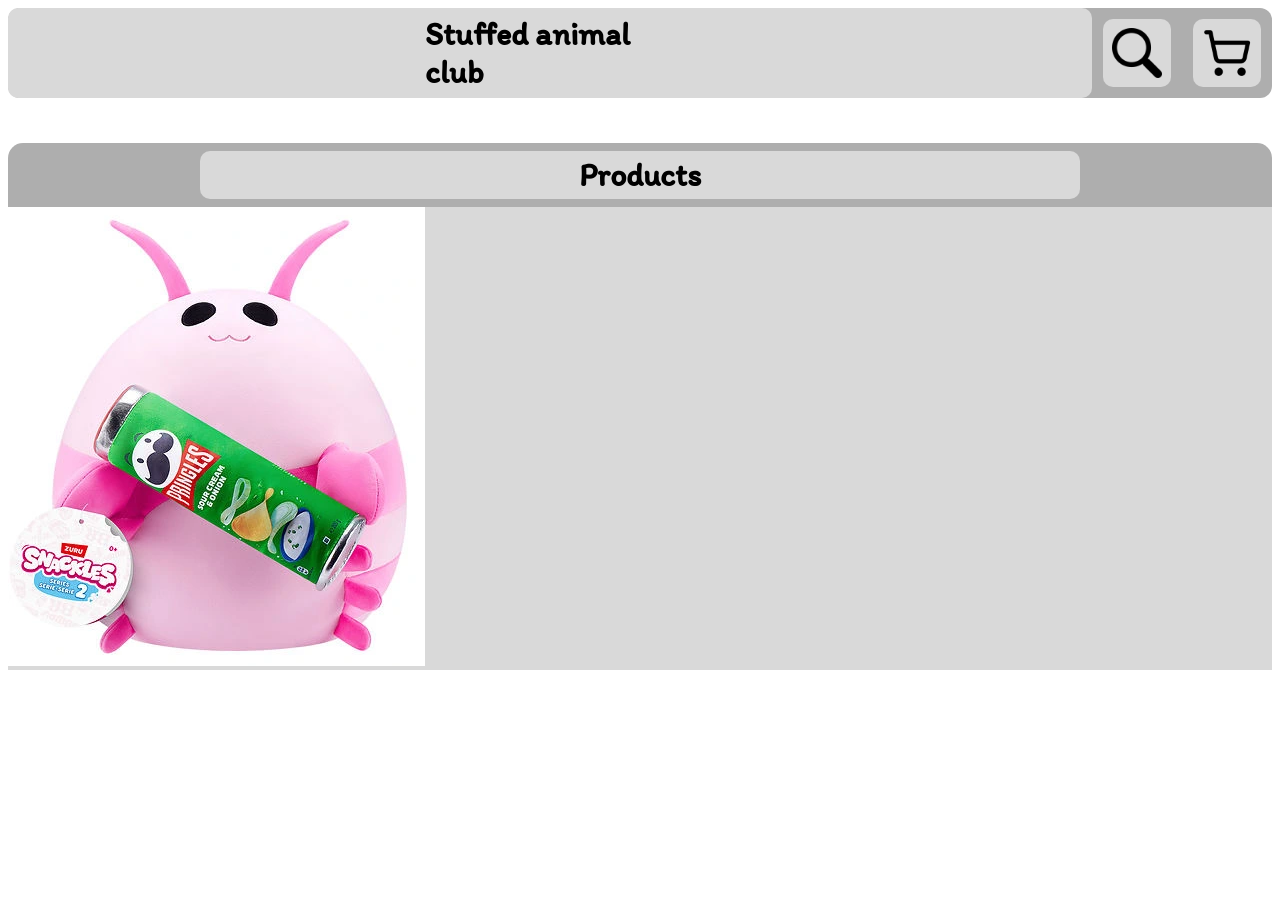
==== index.html @ b900f55c "first commit" ====
<!DOCTYPE html>
<html lang="en">
<head>
    <meta charset="UTF-8">
    <meta name="viewport" content="width=device-width, initial-scale=1.0">
    <title>Document</title>
    <link rel="stylesheet" href="style.css">
    <script defer src="scripts.js"></script>
</head>
<body>
    <header>
        <h1>Stuffed animal club</h1>
        <!--<button type="button"><img src="./img/ShoppingCart.webp" alt="Cart"></button>-->
        <img src="./img/Search.webp" alt="Search" onclick="test()">
        <img src="./img/ShoppingCart.webp" alt="Cart" onclick="test()">
    </header>
    <main>
        <div id="ProductHeader">
            <h1>Products</h1>
        </div>
        <div id="Products">
            <div id="SnacklePringles">
                <img src="./img/Pringles.webp" alt="Pringles snackle">
            </div>
        </div>
    </main>
</body>
</html>
---- style.css ----
@import url('https://fonts.googleapis.com/css2?family=Inter:ital,opsz,wght@0,14..32,100..900;1,14..32,100..900&family=Itim&family=Nunito:ital,wght@0,200..1000;1,200..1000&display=swap');
@media screen and (min-width: 1023px){
    body{
        display:grid;
        grid-template-columns: 1fr 1fr 1fr 1fr 1fr;
        grid-template-rows: 10vh 80vh 10vh;
        font-family: Itim;
    }
    header{
        grid-row: 1/2;
        grid-column: 1/6;
        display: flex;
        background-color: #AEAEAE;
        justify-content: space-around;
        border-radius: 12px;
        flex-direction: row;
        position: sticky;
        top: 5px
    }
    header>h1{
        background-color: #D9D9D9;
        padding-right: 33%;
        padding-left: 33%;
        padding-bottom: 0.8vh;
        padding-top: 0.8vh;
        border-radius: 10px;
        align-self: center;
    }
    header>img{
        display: flex;
        justify-content: stretch;
        padding: 1vh;
        margin: 1.2vh;
        background-color: #D9D9D9;
        border-radius: 10px;
    }
    header>img:hover{
        box-shadow: 5px 5px 10px rgba(109, 109, 109, 0.5);
        cursor: pointer;
    }


    main{
        grid-row: 2/3;
        grid-column: 1/6;
        margin-top: 5vh;
    }
    #ProductHeader{
        background-color:#AEAEAE;
        display: flex;
        justify-content: center;
        border-top-left-radius: 15px;
        border-top-right-radius: 15px;
    }
    #ProductHeader>h1{
        background-color: #D9D9D9;
        border-radius: 10px;
        padding-left: 30%;
        padding-right: 30%;
        padding-bottom: 5px;
        padding-top: 5px;
        margin-top: 8px;
        margin-bottom: 8px;
    }


    #Products{
        background-color: #D9D9D9;
    }
}
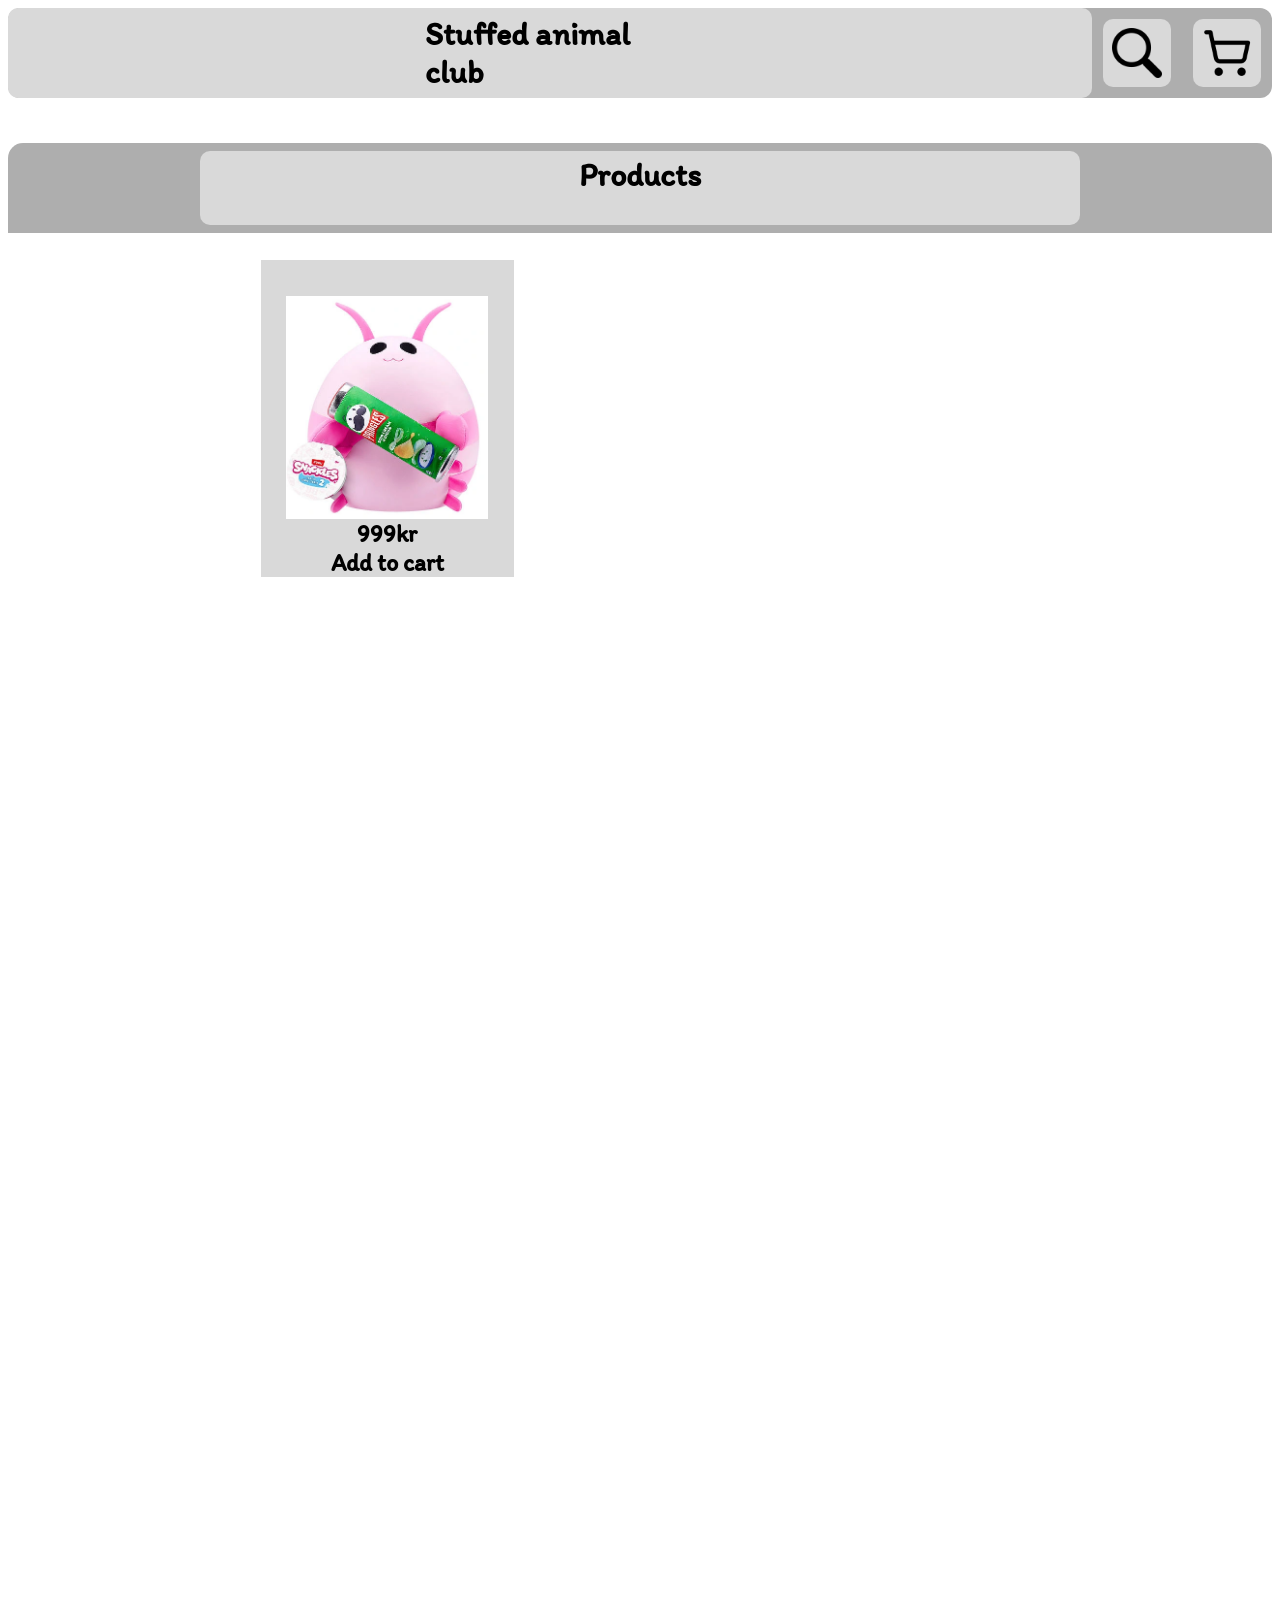
==== commit 07f7d7de: "Fixed layout of products" ====
--- a/index.html
+++ b/index.html
@@ -14,15 +14,16 @@
         <img src="./img/Search.webp" alt="Search" onclick="test()">
         <img src="./img/ShoppingCart.webp" alt="Cart" onclick="test()">
     </header>
-    <main>
-        <div id="ProductHeader">
+
+    <div id="ProductHeader">
             <h1>Products</h1>
+    </div>
+    <div id="SnacklePringles">
+        <div class="Products">
+            <img src="./img/Pringles.webp" alt="Pringles snackle">
+            <h2>999kr</h2>
+            <h2>Add to cart</h2>
         </div>
-        <div id="Products">
-            <div id="SnacklePringles">
-                <img src="./img/Pringles.webp" alt="Pringles snackle">
-            </div>
-        </div>
-    </main>
+    </div>
 </body>
 </html>
--- a/style.css
+++ b/style.css
@@ -2,8 +2,8 @@
 @media screen and (min-width: 1023px){
     body{
         display:grid;
-        grid-template-columns: 1fr 1fr 1fr 1fr 1fr;
-        grid-template-rows: 10vh 80vh 10vh;
+        grid-template-columns:1fr 1fr 1fr 1fr 1fr;
+        grid-template-rows: 10vh 5vh 10vh 50vh 50vh 50vh 10vh;
         font-family: Itim;
     }
     header{
@@ -40,17 +40,15 @@
     }
 
 
-    main{
-        grid-row: 2/3;
-        grid-column: 1/6;
-        margin-top: 5vh;
-    }
+
     #ProductHeader{
         background-color:#AEAEAE;
         display: flex;
         justify-content: center;
         border-top-left-radius: 15px;
         border-top-right-radius: 15px;
+        grid-row: 3/4;
+        grid-column: 1/6;
     }
     #ProductHeader>h1{
         background-color: #D9D9D9;
@@ -62,9 +60,28 @@
         margin-top: 8px;
         margin-bottom: 8px;
     }
-
-
-    #Products{
+    .Products{
         background-color: #D9D9D9;
+        display: flex;
+        flex-direction: column;
+        margin-top: 3vh;
+    }
+    .Products>img{
+        display: flex;
+        justify-content:stretch;
+        align-self: center;
+        max-width: 80%;
+        padding-top: 4vh;
+    }
+    .Products>h2{
+        align-self: center;
+        margin-top: 0px;
+        margin-bottom: 0px;
+    }
+    #SnacklePringles{
+        grid-row: 4/5;
+        grid-column: 2/3;
+        min-width: 0;
+        min-height: 0;
     }
 }
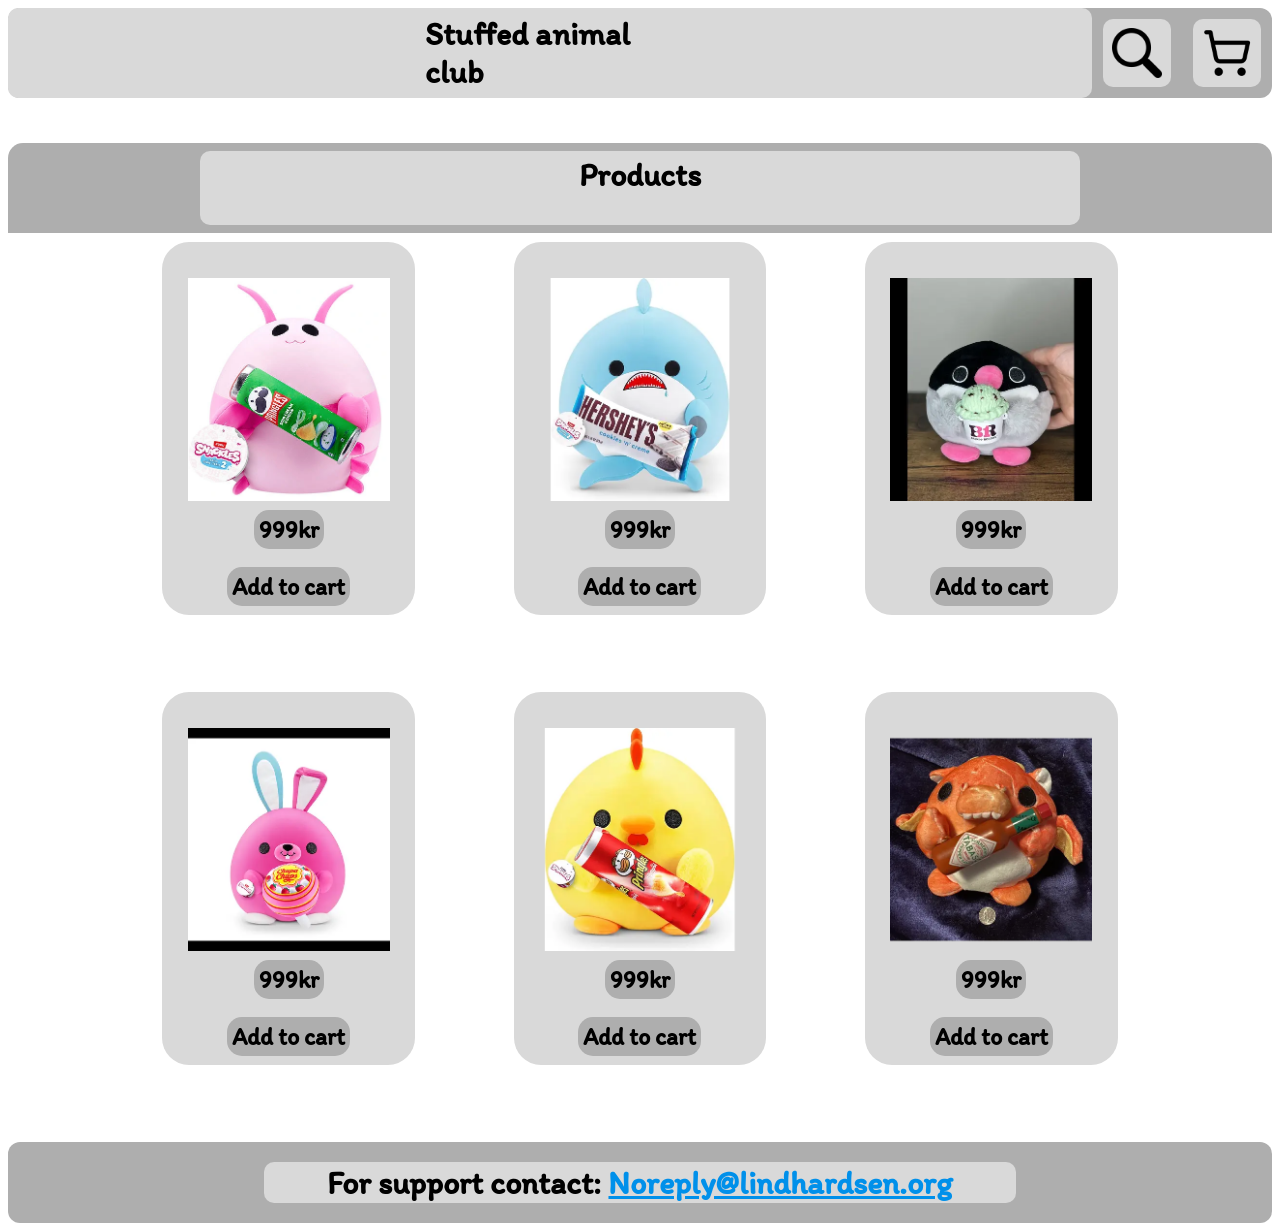
==== commit 77f0dac5: "Added all products and footer" ====
--- a/index.html
+++ b/index.html
@@ -11,8 +11,8 @@
     <header>
         <h1>Stuffed animal club</h1>
         <!--<button type="button"><img src="./img/ShoppingCart.webp" alt="Cart"></button>-->
-        <img src="./img/Search.webp" alt="Search" onclick="test()">
-        <img src="./img/ShoppingCart.webp" alt="Cart" onclick="test()">
+        <img class="Button" src="./img/Search.webp" alt="Search" onclick="test()">
+        <img class="Button" src="./img/ShoppingCart.webp" alt="Cart" onclick="test()">
     </header>
 
     <div id="ProductHeader">
@@ -22,8 +22,47 @@
         <div class="Products">
             <img src="./img/Pringles.webp" alt="Pringles snackle">
             <h2>999kr</h2>
-            <h2>Add to cart</h2>
+            <h2 class="Button">Add to cart</h2>
         </div>
     </div>
+    <div id="SnackleHershy">
+        <div class="Products">
+            <img src="./img/Hershy.webp" alt="Hershy snackle">
+            <h2>999kr</h2>
+            <h2 class="Button">Add to cart</h2>
+        </div>
+    </div>
+    <div id="SnackleBaskin">
+        <div class="Products">
+            <img src="./img/Baskin.webp" alt="Baskin snackle">
+            <h2>999kr</h2>
+            <h2 class="Button">Add to cart</h2>
+        </div>
+    </div>
+    <div id="SnackleChupa">
+        <div class="Products">
+            <img src="./img/Chupa.webp" alt="Chupa snackle">
+            <h2>999kr</h2>
+            <h2 class="Button">Add to cart</h2>
+        </div>
+    </div>
+    <div id="SnackleChicken">
+        <div class="Products">
+            <img src="./img/Chicken.webp" alt="Pringles snackle">
+            <h2>999kr</h2>
+            <h2 class="Button">Add to cart</h2>
+        </div>
+    </div>
+    <div id="SnackleSauce">
+        <div class="Products">
+            <img src="./img/Sauce.webp" alt="Pringles snackle">
+            <h2>999kr</h2>
+            <h2 class="Button">Add to cart</h2>
+        </div>
+    </div>
+
+    <footer>
+        <h1>For support contact: <a href="mailto:Noreply@lindhardsen.org">Noreply@lindhardsen.org</a></h1>
+    </footer>
 </body>
 </html>
--- a/style.css
+++ b/style.css
@@ -2,13 +2,13 @@
 @media screen and (min-width: 1023px){
     body{
         display:grid;
-        grid-template-columns:1fr 1fr 1fr 1fr 1fr;
-        grid-template-rows: 10vh 5vh 10vh 50vh 50vh 50vh 10vh;
+        grid-template-columns:0.5fr 1fr 0.25fr 1fr 0.25fr 1fr 0.5fr;
+        grid-template-rows: 10vh 5vh 10vh 50vh 50vh 10vh;
         font-family: Itim;
     }
     header{
         grid-row: 1/2;
-        grid-column: 1/6;
+        grid-column: 1/8;
         display: flex;
         background-color: #AEAEAE;
         justify-content: space-around;
@@ -34,11 +34,6 @@
         background-color: #D9D9D9;
         border-radius: 10px;
     }
-    header>img:hover{
-        box-shadow: 5px 5px 10px rgba(109, 109, 109, 0.5);
-        cursor: pointer;
-    }
-
 
 
     #ProductHeader{
@@ -48,7 +43,7 @@
         border-top-left-radius: 15px;
         border-top-right-radius: 15px;
         grid-row: 3/4;
-        grid-column: 1/6;
+        grid-column: 1/8;
     }
     #ProductHeader>h1{
         background-color: #D9D9D9;
@@ -64,7 +59,12 @@
         background-color: #D9D9D9;
         display: flex;
         flex-direction: column;
-        margin-top: 3vh;
+        margin-top: 1vh;
+        margin-bottom: 2vh;
+        margin-left: 5%;
+        margin-right: 5%;
+        border-radius: 27px;
+        align-self: center;
     }
     .Products>img{
         display: flex;
@@ -72,16 +72,81 @@
         align-self: center;
         max-width: 80%;
         padding-top: 4vh;
+        max-height: 28vh;
     }
     .Products>h2{
         align-self: center;
-        margin-top: 0px;
-        margin-bottom: 0px;
+        margin-top: 8px;
+        padding-bottom: 8px;
+        margin-bottom: 1vh;
+        margin-top: 1vh;
+        background-color: #AEAEAE;
+        border-radius: 15px;
+        padding-left: 5px;
+        padding: 5px;
     }
+
     #SnacklePringles{
         grid-row: 4/5;
         grid-column: 2/3;
         min-width: 0;
         min-height: 0;
     }
+    #SnackleHershy{
+        grid-row: 4/5;
+        grid-column: 4/5;
+        min-width: 0;
+        min-height: 0;
+    }
+    #SnackleBaskin{
+        grid-row: 4/5;
+        grid-column: 6/7;
+        min-width: 0;
+        min-height: 0;
+    }
+    #SnackleChupa{
+        grid-row: 5/6;
+        grid-column: 2/3;
+        min-width: 0;
+        min-height: 0;
+    }
+    #SnackleChicken{
+        grid-row: 5/6;
+        grid-column: 4/5;
+        min-width: 0;
+        min-height: 0;
+    }
+    #SnackleSauce{
+        grid-row: 5/6;
+        grid-column: 6/7;
+        min-width: 0;
+        min-height: 0;
+    }
+    footer{
+        margin-top: 1vh;
+        grid-row: 6/7;
+        grid-column: 1/8;
+        display: flex;
+        background-color: #AEAEAE;
+        justify-content: space-around;
+        border-radius: 12px;
+        flex-direction: row;
+    }
+    footer>h1{
+        padding-top: 0.2vh;
+        padding-bottom: 0.2vh;
+        padding-left: 5%;
+        padding-right: 5%;
+        background-color: #D9D9D9;
+        border-radius: 10px;
+        align-self: center;
+    }
+    a:link{
+        color: #0090EA;;
+    }
+
+}
+.Button:hover{
+    box-shadow: 5px 5px 10px rgba(109, 109, 109, 0.5);
+    cursor: pointer;
 }
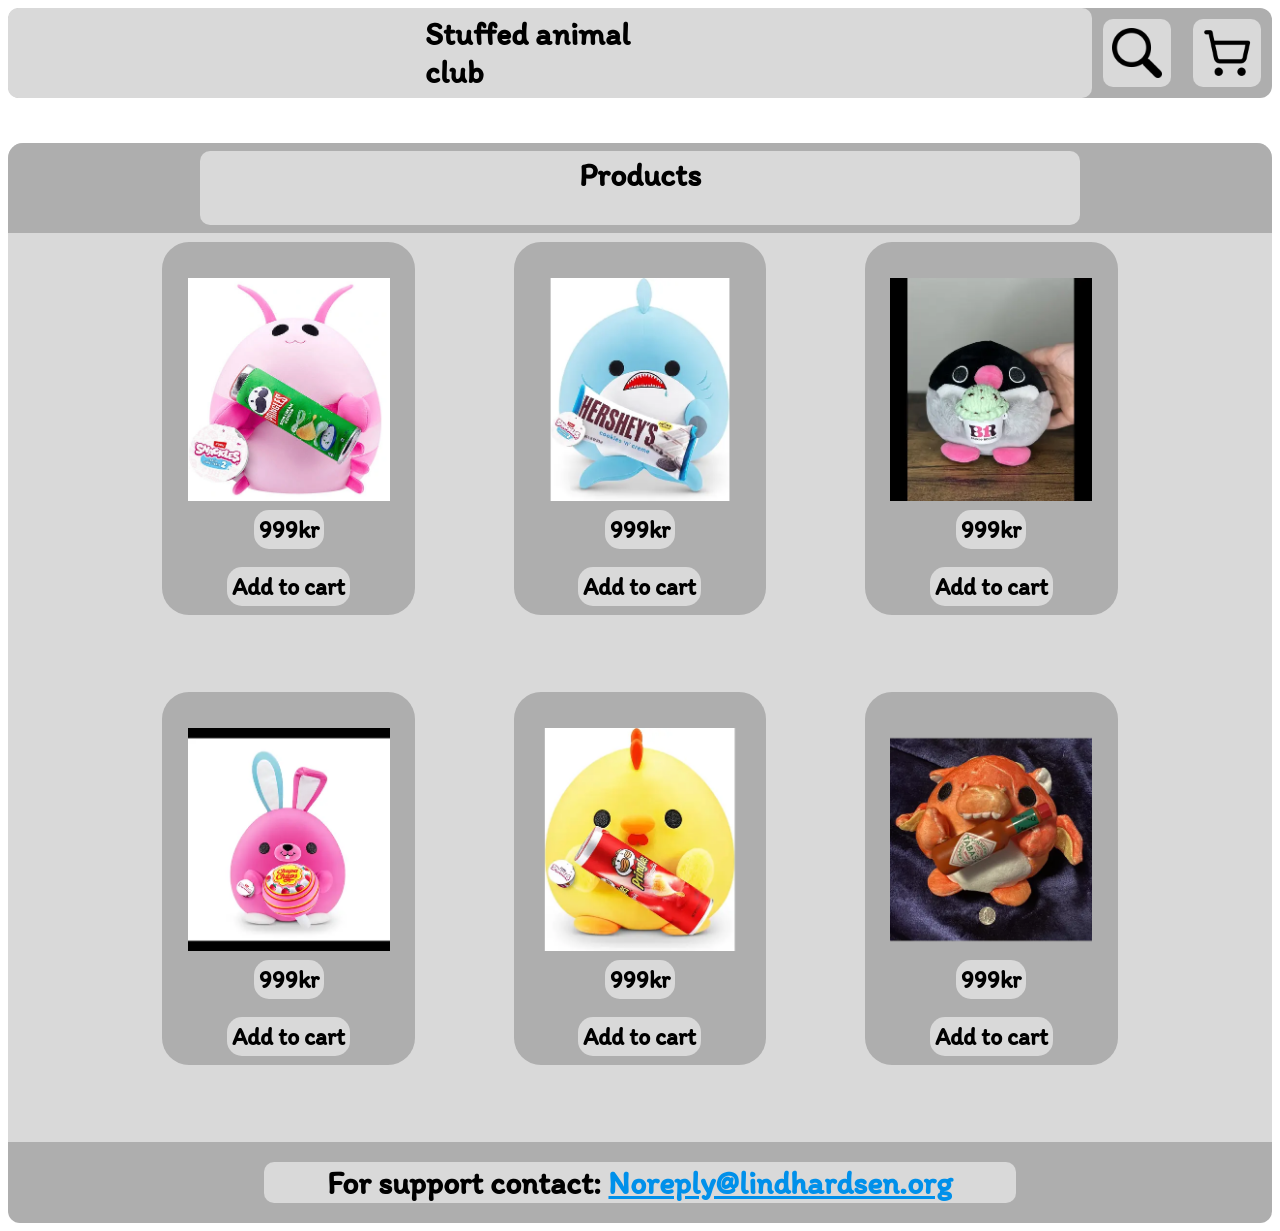
==== commit 3f23d1f5: "backup" ====
--- a/index.html
+++ b/index.html
@@ -3,7 +3,7 @@
 <head>
     <meta charset="UTF-8">
     <meta name="viewport" content="width=device-width, initial-scale=1.0">
-    <title>Document</title>
+    <title>Stuffed Animal Club</title>
     <link rel="stylesheet" href="style.css">
     <script defer src="scripts.js"></script>
 </head>
@@ -14,53 +14,52 @@
         <img class="Button" src="./img/Search.webp" alt="Search" onclick="test()">
         <img class="Button" src="./img/ShoppingCart.webp" alt="Cart" onclick="test()">
     </header>
-
-    <div id="ProductHeader">
+        <div id="ProductSection"></div>
+        <div id="ProductHeader">
             <h1>Products</h1>
-    </div>
-    <div id="SnacklePringles">
-        <div class="Products">
-            <img src="./img/Pringles.webp" alt="Pringles snackle">
-            <h2>999kr</h2>
-            <h2 class="Button">Add to cart</h2>
         </div>
-    </div>
-    <div id="SnackleHershy">
-        <div class="Products">
-            <img src="./img/Hershy.webp" alt="Hershy snackle">
-            <h2>999kr</h2>
-            <h2 class="Button">Add to cart</h2>
-        </div>
-    </div>
-    <div id="SnackleBaskin">
-        <div class="Products">
-            <img src="./img/Baskin.webp" alt="Baskin snackle">
-            <h2>999kr</h2>
-            <h2 class="Button">Add to cart</h2>
-        </div>
-    </div>
-    <div id="SnackleChupa">
-        <div class="Products">
-            <img src="./img/Chupa.webp" alt="Chupa snackle">
-            <h2>999kr</h2>
-            <h2 class="Button">Add to cart</h2>
-        </div>
-    </div>
-    <div id="SnackleChicken">
-        <div class="Products">
-            <img src="./img/Chicken.webp" alt="Pringles snackle">
-            <h2>999kr</h2>
-            <h2 class="Button">Add to cart</h2>
-        </div>
-    </div>
-    <div id="SnackleSauce">
-        <div class="Products">
-            <img src="./img/Sauce.webp" alt="Pringles snackle">
-            <h2>999kr</h2>
-            <h2 class="Button">Add to cart</h2>
-        </div>
-    </div>
-
+            <div id="SnacklePringles">
+                <div class="Products">
+                    <img src="./img/Pringles.webp" alt="Pringles snackle">
+                    <h2>999kr</h2>
+                    <h2 class="Button">Add to cart</h2>
+                </div>
+            </div>
+            <div id="SnackleHershy">
+                <div class="Products">
+                    <img src="./img/Hershy.webp" alt="Hershy snackle">
+                    <h2>999kr</h2>
+                    <h2 class="Button">Add to cart</h2>
+                </div>
+            </div>
+            <div id="SnackleBaskin">
+                <div class="Products">
+                    <img src="./img/Baskin.webp" alt="Baskin snackle">
+                    <h2>999kr</h2>
+                    <h2 class="Button">Add to cart</h2>
+                </div>
+            </div>
+            <div id="SnackleChupa">
+                <div class="Products">
+                    <img src="./img/Chupa.webp" alt="Chupa snackle">
+                    <h2>999kr</h2>
+                    <h2 class="Button">Add to cart</h2>
+                </div>
+            </div>
+            <div id="SnackleChicken">
+                <div class="Products">
+                    <img src="./img/Chicken.webp" alt="Pringles snackle">
+                    <h2>999kr</h2>
+                    <h2 class="Button">Add to cart</h2>
+                </div>
+            </div>
+            <div id="SnackleSauce">
+                <div class="Products">
+                    <img src="./img/Sauce.webp" alt="Pringles snackle">
+                    <h2>999kr</h2>
+                    <h2 class="Button">Add to cart</h2>
+                </div>
+            </div>
     <footer>
         <h1>For support contact: <a href="mailto:Noreply@lindhardsen.org">Noreply@lindhardsen.org</a></h1>
     </footer>
--- a/style.css
+++ b/style.css
@@ -35,7 +35,12 @@
         border-radius: 10px;
     }
 
-
+    #ProductSection{
+        grid-column: 1/8;
+        grid-row: 3/7;
+        background-color: #D9D9D9;
+        border-radius: 15px;
+    }
     #ProductHeader{
         background-color:#AEAEAE;
         display: flex;
@@ -44,6 +49,7 @@
         border-top-right-radius: 15px;
         grid-row: 3/4;
         grid-column: 1/8;
+        padding-top: 0;
     }
     #ProductHeader>h1{
         background-color: #D9D9D9;
@@ -56,7 +62,7 @@
         margin-bottom: 8px;
     }
     .Products{
-        background-color: #D9D9D9;
+        background-color: #AEAEAE;
         display: flex;
         flex-direction: column;
         margin-top: 1vh;
@@ -80,7 +86,7 @@
         padding-bottom: 8px;
         margin-bottom: 1vh;
         margin-top: 1vh;
-        background-color: #AEAEAE;
+        background-color: #D9D9D9;
         border-radius: 15px;
         padding-left: 5px;
         padding: 5px;
@@ -129,7 +135,8 @@
         display: flex;
         background-color: #AEAEAE;
         justify-content: space-around;
-        border-radius: 12px;
+        border-bottom-left-radius: 12px;
+        border-bottom-right-radius: 12px;
         flex-direction: row;
     }
     footer>h1{
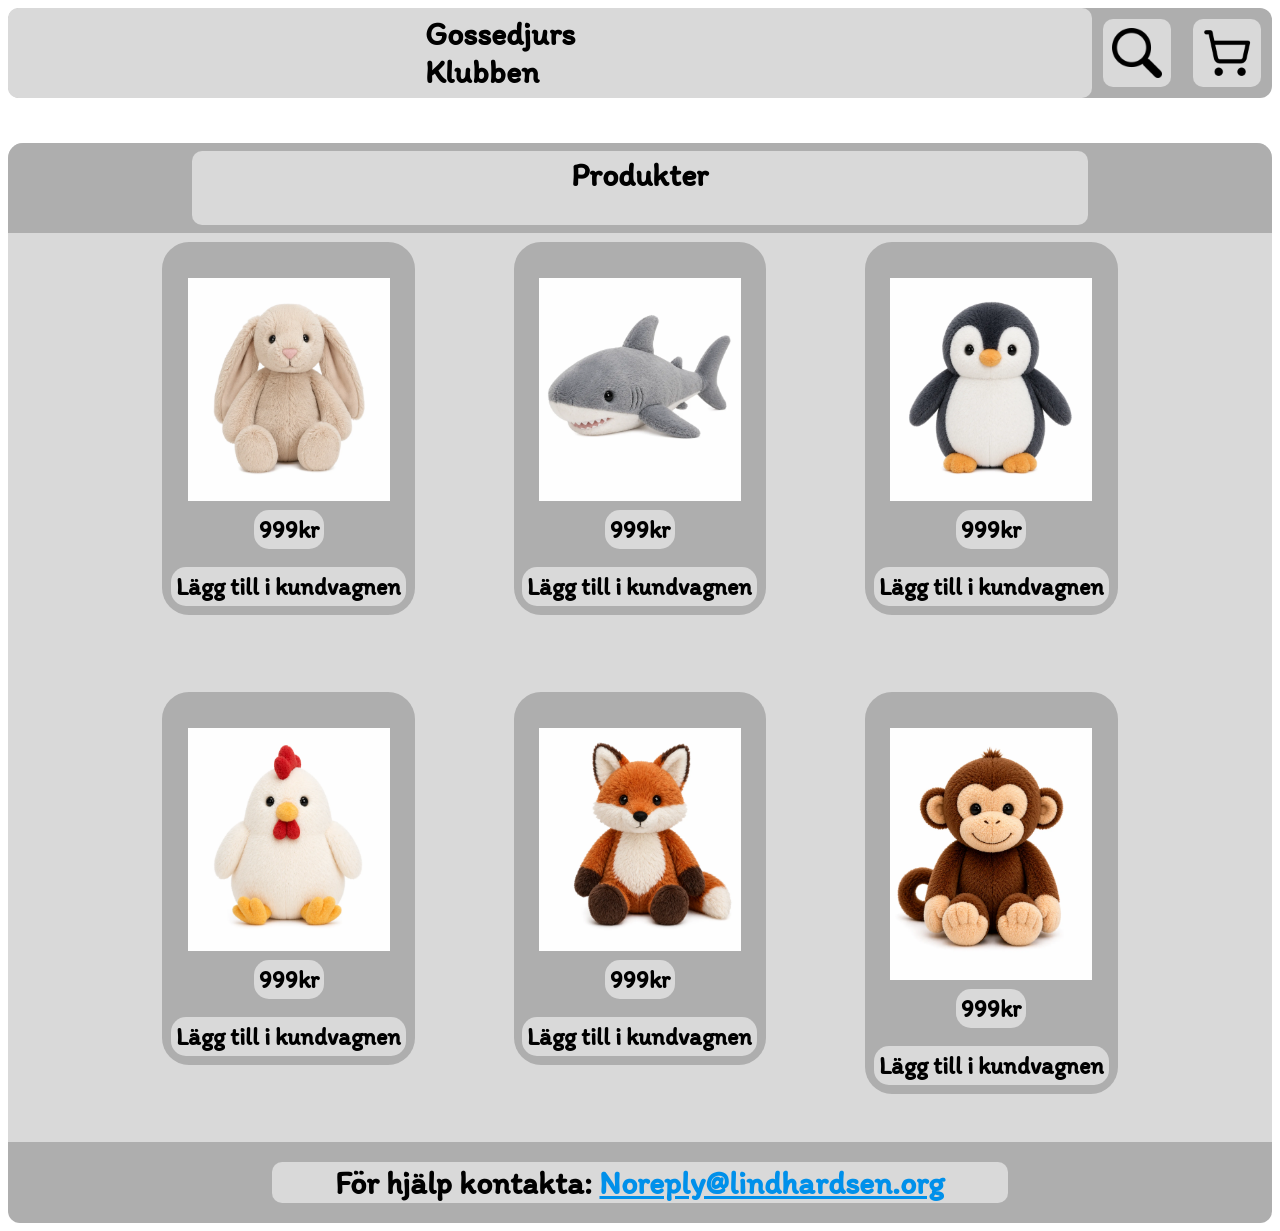
==== commit 01617240: "Translated everything to swedish and added a few small features" ====
--- a/index.html
+++ b/index.html
@@ -1,67 +1,67 @@
 <!DOCTYPE html>
-<html lang="en">
+<html lang="sv">
 <head>
     <meta charset="UTF-8">
     <meta name="viewport" content="width=device-width, initial-scale=1.0">
-    <title>Stuffed Animal Club</title>
+    <title>Gossedjurs Klubben</title>
     <link rel="stylesheet" href="style.css">
     <script defer src="scripts.js"></script>
 </head>
-<body>
+<body  onload="updateCartAmount()">
     <header>
-        <h1>Stuffed animal club</h1>
+        <h1>Gossedjurs Klubben</h1>
         <!--<button type="button"><img src="./img/ShoppingCart.webp" alt="Cart"></button>-->
-        <img class="Button" src="./img/Search.webp" alt="Search" onclick="test()">
-        <img class="Button" src="./img/ShoppingCart.webp" alt="Cart" onclick="test()">
+        <img class="Button" src="./img/Search.webp" alt="sök" onclick="test()">
+        <img class="Button" id="cartIcon" src="./img/ShoppingCart.webp" alt="Varukorg" onclick="toOtherPage('Checkout.html')">
     </header>
         <div id="ProductSection"></div>
         <div id="ProductHeader">
-            <h1>Products</h1>
+            <h1>Produkter</h1>
         </div>
-            <div id="SnacklePringles">
+            <div id="Kaningossedjur">
                 <div class="Products">
-                    <img src="./img/Pringles.webp" alt="Pringles snackle">
+                    <img src="./img/Bunny.webp" alt="Kaningossedjur">
                     <h2>999kr</h2>
-                    <h2 class="Button">Add to cart</h2>
+                    <h2 class="Button" onclick="sendProductToCart('Kaningossedjur')">Lägg till i kundvagnen</h2>
                 </div>
             </div>
-            <div id="SnackleHershy">
+            <div id="Hajgossedjur">
                 <div class="Products">
-                    <img src="./img/Hershy.webp" alt="Hershy snackle">
+                    <img src="./img/Shark.webp" alt="Hajgossedjur" onclick="updateCartAmmount()">
                     <h2>999kr</h2>
-                    <h2 class="Button">Add to cart</h2>
+                    <h2 class="Button" onclick="sendProductToCart('Hajgossedjur')">Lägg till i kundvagnen</h2>
                 </div>
             </div>
-            <div id="SnackleBaskin">
+            <div id="Pingvingossedjur">
                 <div class="Products">
-                    <img src="./img/Baskin.webp" alt="Baskin snackle">
+                    <img src="./img/Penguin.webp" alt="Pingvingossedjur">
                     <h2>999kr</h2>
-                    <h2 class="Button">Add to cart</h2>
+                    <h2 class="Button" onclick="sendProductToCart('Pingvingossedjur')">Lägg till i kundvagnen</h2>
                 </div>
             </div>
-            <div id="SnackleChupa">
+            <div id="Kycklinggossedjur">
                 <div class="Products">
-                    <img src="./img/Chupa.webp" alt="Chupa snackle">
+                    <img src="./img/Chicken.webp" alt="Kycklinggossedjur">
                     <h2>999kr</h2>
-                    <h2 class="Button">Add to cart</h2>
+                    <h2 class="Button" onclick="sendProductToCart('Kycklinggossedjur')">Lägg till i kundvagnen</h2>
                 </div>
             </div>
-            <div id="SnackleChicken">
+            <div id="Rävgossedjur">
                 <div class="Products">
-                    <img src="./img/Chicken.webp" alt="Pringles snackle">
+                    <img src="./img/Fox.webp" alt="Rävgossedjur">
                     <h2>999kr</h2>
-                    <h2 class="Button">Add to cart</h2>
+                    <h2 class="Button" onclick="sendProductToCart('Rävgossedjur')">Lägg till i kundvagnen</h2>
                 </div>
             </div>
-            <div id="SnackleSauce">
+            <div id="Apgosedjur">
                 <div class="Products">
-                    <img src="./img/Sauce.webp" alt="Pringles snackle">
+                    <img src="./img/Monkey.webp" alt="Apgosedjur">
                     <h2>999kr</h2>
-                    <h2 class="Button">Add to cart</h2>
+                    <h2 class="Button" onclick="sendProductToCart('Apgosedjur')">Lägg till i kundvagnen</h2>
                 </div>
             </div>
     <footer>
-        <h1>For support contact: <a href="mailto:Noreply@lindhardsen.org">Noreply@lindhardsen.org</a></h1>
+        <h1>För hjälp kontakta: <a href="mailto:Noreply@lindhardsen.org">Noreply@lindhardsen.org</a></h1>
     </footer>
 </body>
 </html>
--- a/style.css
+++ b/style.css
@@ -1,10 +1,329 @@
 @import url('https://fonts.googleapis.com/css2?family=Inter:ital,opsz,wght@0,14..32,100..900;1,14..32,100..900&family=Itim&family=Nunito:ital,wght@0,200..1000;1,200..1000&display=swap');
+
+@media screen and (max-width: 767px){
+    body{
+        display:flex;
+        flex-direction: column;
+        font-family: Itim, sans-serif;
+    }
+    header{
+        display: flex;
+        background-color: #AEAEAE;
+        justify-content: space-around;
+        border-radius: 20px;
+        flex-direction: row;
+        position: sticky;
+        top: 5px;
+        max-height: 10vh;
+    }
+    header>h1{
+        background-color: #D9D9D9;
+        padding-right: 20px;
+        padding-left: 20px;
+        padding-bottom: 5px;
+        padding-top: 5px;
+        border-radius: 15px;
+        align-self: center;
+        font-size: x-large;
+    }
+    header>img{
+        display: flex;
+        justify-content: stretch;
+        max-width: 15px;
+        max-height: 15px;
+        align-self: center;
+        padding: 10px;
+        margin: 1.2vh;
+        background-color: #D9D9D9;
+        border-radius: 10px;
+    }
+
+    #ProductSection{
+        margin-top: 20px;
+        background-color: #D9D9D9;
+        border-radius: 15px;
+    }
+    #ProductHeader{
+        background-color:#AEAEAE;
+        display: flex;
+        justify-content: center;
+        border-top-left-radius: 15px;
+        border-top-right-radius: 15px;
+        padding-top: 0;
+    }
+    #ProductHeader>h1{
+        background-color: #D9D9D9;
+        border-radius: 10px;
+        padding-left: 30%;
+        padding-right: 30%;
+        padding-bottom: 5px;
+        padding-top: 5px;
+        margin-top: 8px;
+        margin-bottom: 8px;
+    }
+    .Products{
+        background-color: #AEAEAE;
+        display: flex;
+        flex-direction: column;
+        margin-top: 1vh;
+        margin-bottom: 2vh;
+        margin-left: 5%;
+        margin-right: 5%;
+        border-radius: 27px;
+        align-self: center;
+    }
+    .Products>img{
+        display: flex;
+        justify-content:stretch;
+        align-self: center;
+        max-width: 80%;
+        padding-top: 4vh;
+        max-height: 28vh;
+    }
+    .Products>h2{
+        align-self: center;
+        margin-top: 8px;
+        padding-bottom: 8px;
+        margin-bottom: 1vh;
+        margin-top: 1vh;
+        background-color: #D9D9D9;
+        border-radius: 15px;
+        padding-left: 5px;
+        padding: 5px;
+    }
+
+    #Kaningossedjur{
+        min-width: 0;
+        min-height: 0;
+    }
+    #Hajgossedjur{
+        min-width: 0;
+        min-height: 0;
+    }
+    #Pingvingossedjur{
+        min-width: 0;
+        min-height: 0;
+    }
+    #Kycklinggossedjur{
+        min-width: 0;
+        min-height: 0;
+    }
+    #Rävgossedjur{
+        min-width: 0;
+        min-height: 0;
+    }
+    #Apgosedjur{
+        min-width: 0;
+        min-height: 0;
+    }
+    footer{
+        display: block;
+        margin-top: 1vh;
+        background-color: #AEAEAE;
+        border-bottom-left-radius: 20px;
+        border-bottom-right-radius: 20px;
+    }
+    footer>h1{
+        padding-top: 0.2vh;
+        padding-bottom: 0.2vh;
+        background-color: #D9D9D9;
+        border-radius: 10px;
+    }
+    a:link{
+        color: #0090EA;;
+    }
+    #cartItemCounter{
+    z-index: 999;
+    position: absolute;
+    right: .5%;
+    top: -1vh;
+    background-color: red;
+    padding-left: 5px;
+    padding-right: 5px;
+    padding-top: 2px;
+    padding-bottom: 5px;
+    border-radius: 500px;
+    color:white;
+}
+}
+@media screen and (min-width: 767px) and (max-width: 1022px){
+    body{
+        display:grid;
+        grid-template-columns:0.25fr 2fr 0.25fr 2fr 0.25fr;
+        grid-template-rows: 5vh 5vh 5vh 50vh 50vh 50vh 8vh;
+        font-family: Itim, sans-serif;
+    }
+    header{
+        grid-row: 1/2;
+        grid-column: 1/6;
+        display: flex;
+        background-color: #AEAEAE;
+        justify-content: space-around;
+        border-radius: 12px;
+        flex-direction: row;
+        position: sticky;
+        top: 5px
+    }
+    header>h1{
+        background-color: #D9D9D9;
+        padding-right: 25%;
+        padding-left: 25%;
+        padding-bottom: 0.25vh;
+        padding-top: 0.25vh;
+        border-radius: 10px;
+        align-self: center;
+        font-size: xx-large;
+    }
+    header>img{
+        display: flex;
+        justify-content: stretch;
+        padding: 0.25vh;
+        margin: 0.9vh;
+        background-color: #D9D9D9;
+        border-radius: 10px;
+    }
+
+    #ProductSection{
+        grid-column: 1/6;
+        grid-row: 3/7;
+        background-color: #D9D9D9;
+        border-radius: 15px;
+    }
+    #ProductHeader{
+        background-color:#AEAEAE;
+        display: flex;
+        justify-content: center;
+        border-top-left-radius: 15px;
+        border-top-right-radius: 15px;
+        grid-row: 3/4;
+        grid-column: 1/6;
+        padding-top: 0;
+    }
+    #ProductHeader>h1{
+        background-color: #D9D9D9;
+        border-radius: 10px;
+        padding-left: 30%;
+        padding-right: 30%;
+        padding-bottom: 5px;
+        padding-top: 5px;
+        margin-top: 10px;
+        margin-bottom: 10px;
+        align-self: center;
+        font-size: x-large;
+    }
+    .Products{
+        background-color: #AEAEAE;
+        display: flex;
+        flex-direction: column;
+        margin-top: 1vh;
+        margin-bottom: 2vh;
+        margin-left: 5%;
+        margin-right: 5%;
+        border-radius: 27px;
+        align-self: center;
+    }
+    .Products>img{
+        display: flex;
+        justify-content:stretch;
+        align-self: center;
+        max-width: 80%;
+        padding-top: 4vh;
+        max-height: 28vh;
+    }
+    .Products>h2{
+        align-self: center;
+        margin-top: 8px;
+        padding-bottom: 8px;
+        margin-bottom: 1vh;
+        margin-top: 1vh;
+        background-color: #D9D9D9;
+        border-radius: 15px;
+        padding-left: 5px;
+        padding: 5px;
+        font-size: xx-large;
+    }
+
+    #Kaningossedjur{
+        grid-row: 4/5;
+        grid-column: 2/3;
+        min-width: 0;
+        min-height: 0;
+    }
+    #Hajgossedjur{
+        grid-row: 4/5;
+        grid-column: 4/5;
+        min-width: 0;
+        min-height: 0;
+    }
+    #Pingvingossedjur{
+        grid-row: 6/7;
+        grid-column: 2/3;
+        min-width: 0;
+        min-height: 0;
+    }
+    #Kycklinggossedjur{
+        grid-row: 5/6;
+        grid-column: 2/3;
+        min-width: 0;
+        min-height: 0;
+    }
+    #Rävgossedjur{
+        grid-row: 5/6;
+        grid-column: 4/5;
+        min-width: 0;
+        min-height: 0;
+    }
+    #Apgosedjur{
+        grid-row: 6/7;
+        grid-column: 4/5;
+        min-width: 0;
+        min-height: 0;
+    }
+    footer{
+        margin-top: 1vh;
+        grid-row: 7/8;
+        grid-column: 1/6;
+        display: flex;
+        background-color: #AEAEAE;
+        justify-content: center;
+        border-bottom-left-radius: 12px;
+        border-bottom-right-radius: 12px;
+        flex-direction: row;
+        font-size: smaller;
+    }
+    footer>h1{
+        padding-top: 0.3vh;
+        padding-bottom: 0.3vh;
+        padding-left: 10%;
+        padding-right: 10%;
+        background-color: #D9D9D9;
+        border-radius: 10px;
+        align-self: center;
+    }
+    a:link{
+        color: #0090EA;;
+    }
+    #cartItemCounter{
+    z-index: 999;
+    position: absolute;
+    right: .5%;
+    top: -1.3vh;
+    background-color: red;
+    padding-left: 5px;
+    padding-right: 5px;
+    padding-top: 2px;
+    padding-bottom: 5px;
+    border-radius: 500px;
+    color:white;
+}
+
+}
 @media screen and (min-width: 1023px){
     body{
         display:grid;
         grid-template-columns:0.5fr 1fr 0.25fr 1fr 0.25fr 1fr 0.5fr;
         grid-template-rows: 10vh 5vh 10vh 50vh 50vh 10vh;
-        font-family: Itim;
+        font-family: Itim, sans-serif;
     }
     header{
         grid-row: 1/2;
@@ -92,37 +411,37 @@
         padding: 5px;
     }
 
-    #SnacklePringles{
+    #Kaningossedjur{
         grid-row: 4/5;
         grid-column: 2/3;
         min-width: 0;
         min-height: 0;
     }
-    #SnackleHershy{
+    #Hajgossedjur{
         grid-row: 4/5;
         grid-column: 4/5;
         min-width: 0;
         min-height: 0;
     }
-    #SnackleBaskin{
+    #Pingvingossedjur{
         grid-row: 4/5;
         grid-column: 6/7;
         min-width: 0;
         min-height: 0;
     }
-    #SnackleChupa{
+    #Kycklinggossedjur{
         grid-row: 5/6;
         grid-column: 2/3;
         min-width: 0;
         min-height: 0;
     }
-    #SnackleChicken{
+    #Rävgossedjur{
         grid-row: 5/6;
         grid-column: 4/5;
         min-width: 0;
         min-height: 0;
     }
-    #SnackleSauce{
+    #Apgosedjur{
         grid-row: 5/6;
         grid-column: 6/7;
         min-width: 0;
@@ -151,8 +470,22 @@
     a:link{
         color: #0090EA;;
     }
-
-}
+    #cartItemCounter{
+    z-index: 999;
+    position: absolute;
+    right: .5%;
+    top: -3vh;
+    background-color: red;
+    padding-left: 5px;
+    padding-right: 5px;
+    padding-top: 2px;
+    padding-bottom: 5px;
+    border-radius: 500px;
+    color:white;
+}
+
+}
+
 .Button:hover{
     box-shadow: 5px 5px 10px rgba(109, 109, 109, 0.5);
     cursor: pointer;
